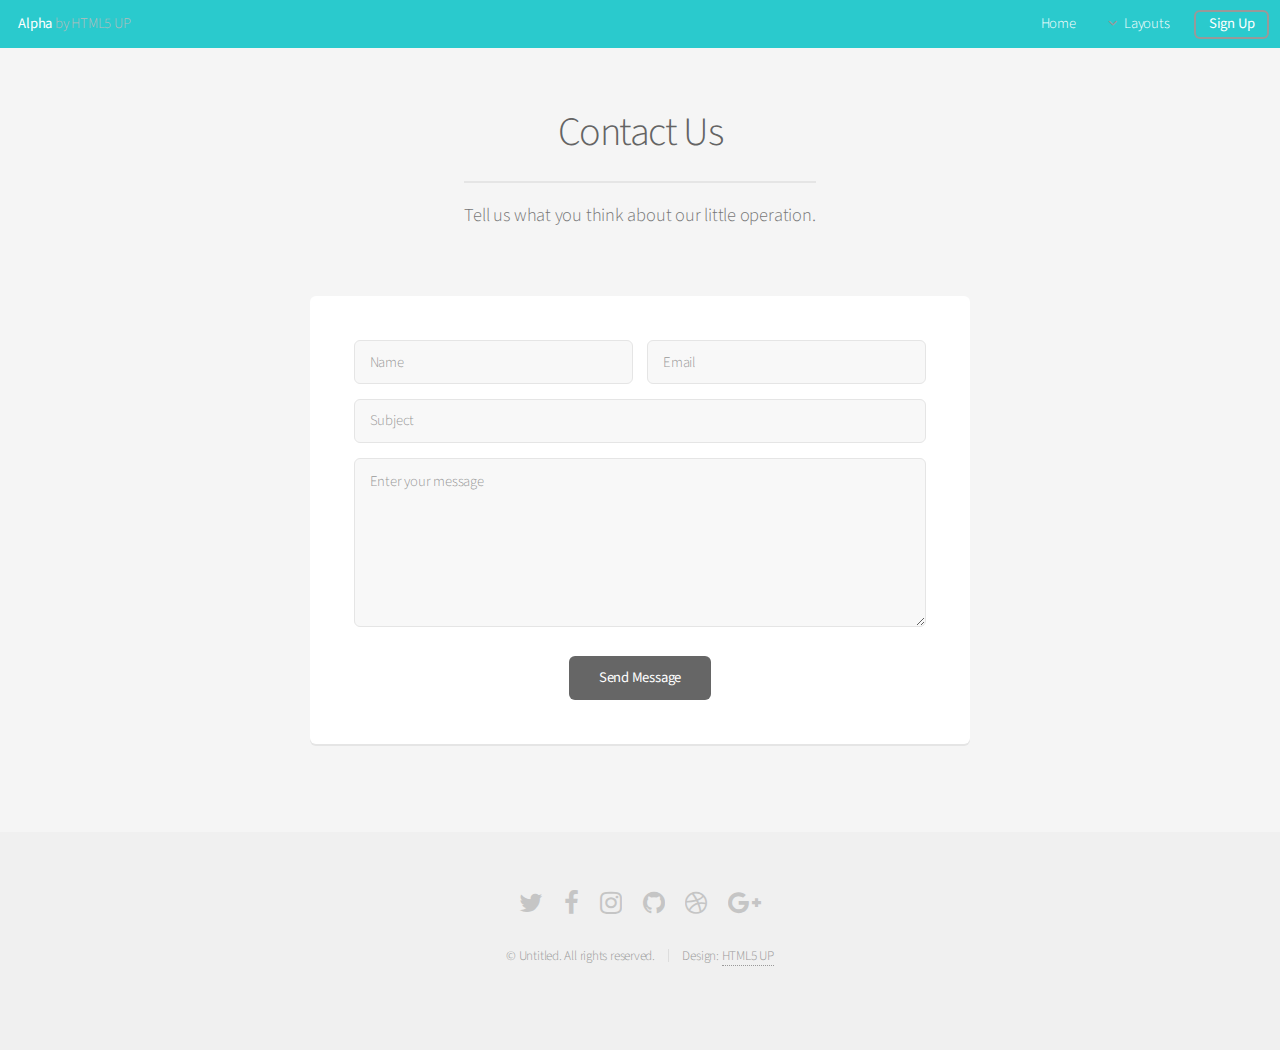
==== contact.html @ a95782b8 "Add files via upload" ====
<!DOCTYPE HTML>
<!--
	Alpha by HTML5 UP
	html5up.net | @ajlkn
	Free for personal and commercial use under the CCA 3.0 license (html5up.net/license)
-->
<html>
	<head>
		<title>Contact - Alpha by HTML5 UP</title>
		<meta charset="utf-8" />
		<meta name="viewport" content="width=device-width, initial-scale=1" />
		<!--[if lte IE 8]><script src="assets/js/ie/html5shiv.js"></script><![endif]-->
		<link rel="stylesheet" href="assets/css/main.css" />
		<!--[if lte IE 8]><link rel="stylesheet" href="assets/css/ie8.css" /><![endif]-->
	</head>
	<body>
		<div id="page-wrapper">

			<!-- Header -->
				<header id="header">
					<h1><a href="index.html">Alpha</a> by HTML5 UP</h1>
					<nav id="nav">
						<ul>
							<li><a href="index.html">Home</a></li>
							<li>
								<a href="#" class="icon fa-angle-down">Layouts</a>
								<ul>
									<li><a href="generic.html">Generic</a></li>
									<li><a href="contact.html">Contact</a></li>
									<li><a href="elements.html">Elements</a></li>
									<li>
										<a href="#">Submenu</a>
										<ul>
											<li><a href="#">Option One</a></li>
											<li><a href="#">Option Two</a></li>
											<li><a href="#">Option Three</a></li>
											<li><a href="#">Option Four</a></li>
										</ul>
									</li>
								</ul>
							</li>
							<li><a href="#" class="button">Sign Up</a></li>
						</ul>
					</nav>
				</header>

			<!-- Main -->
				<section id="main" class="container 75%">
					<header>
						<h2>Contact Us</h2>
						<p>Tell us what you think about our little operation.</p>
					</header>
					<div class="box">
						<form method="post" action="#">
							<div class="row uniform 50%">
								<div class="6u 12u(mobilep)">
									<input type="text" name="name" id="name" value="" placeholder="Name" />
								</div>
								<div class="6u 12u(mobilep)">
									<input type="email" name="email" id="email" value="" placeholder="Email" />
								</div>
							</div>
							<div class="row uniform 50%">
								<div class="12u">
									<input type="text" name="subject" id="subject" value="" placeholder="Subject" />
								</div>
							</div>
							<div class="row uniform 50%">
								<div class="12u">
									<textarea name="message" id="message" placeholder="Enter your message" rows="6"></textarea>
								</div>
							</div>
							<div class="row uniform">
								<div class="12u">
									<ul class="actions align-center">
										<li><input type="submit" value="Send Message" /></li>
									</ul>
								</div>
							</div>
						</form>
					</div>
				</section>

			<!-- Footer -->
				<footer id="footer">
					<ul class="icons">
						<li><a href="#" class="icon fa-twitter"><span class="label">Twitter</span></a></li>
						<li><a href="#" class="icon fa-facebook"><span class="label">Facebook</span></a></li>
						<li><a href="#" class="icon fa-instagram"><span class="label">Instagram</span></a></li>
						<li><a href="#" class="icon fa-github"><span class="label">Github</span></a></li>
						<li><a href="#" class="icon fa-dribbble"><span class="label">Dribbble</span></a></li>
						<li><a href="#" class="icon fa-google-plus"><span class="label">Google+</span></a></li>
					</ul>
					<ul class="copyright">
						<li>&copy; Untitled. All rights reserved.</li><li>Design: <a href="http://html5up.net">HTML5 UP</a></li>
					</ul>
				</footer>

		</div>

		<!-- Scripts -->
			<script src="assets/js/jquery.min.js"></script>
			<script src="assets/js/jquery.dropotron.min.js"></script>
			<script src="assets/js/jquery.scrollgress.min.js"></script>
			<script src="assets/js/skel.min.js"></script>
			<script src="assets/js/util.js"></script>
			<!--[if lte IE 8]><script src="assets/js/ie/respond.min.js"></script><![endif]-->
			<script src="assets/js/main.js"></script>

	</body>
</html>
---- assets/css/main.css ----
@import url("font-awesome.min.css");
@import url("https://fonts.googleapis.com/css?family=Source+Sans+Pro:300,400,300italic,400italic");

/*
	Alpha by HTML5 UP
	html5up.net | @ajlkn
	Free for personal and commercial use under the CCA 3.0 license (html5up.net/license)
*/

/* Reset */

	html, body, div, span, applet, object, iframe, h1, h2, h3, h4, h5, h6, p, blockquote, pre, a, abbr, acronym, address, big, cite, code, del, dfn, em, img, ins, kbd, q, s, samp, small, strike, strong, sub, sup, tt, var, b, u, i, center, dl, dt, dd, ol, ul, li, fieldset, form, label, legend, table, caption, tbody, tfoot, thead, tr, th, td, article, aside, canvas, details, embed, figure, figcaption, footer, header, hgroup, menu, nav, output, ruby, section, summary, time, mark, audio, video {
		margin: 0;
		padding: 0;
		border: 0;
		font-size: 100%;
		font: inherit;
		vertical-align: baseline;
	}

	article, aside, details, figcaption, figure, footer, header, hgroup, menu, nav, section {
		display: block;
	}

	body {
		line-height: 1;
	}

	ol, ul {
		list-style: none;
	}

	blockquote, q {
		quotes: none;
	}

	blockquote:before, blockquote:after, q:before, q:after {
		content: '';
		content: none;
	}

	table {
		border-collapse: collapse;
		border-spacing: 0;
	}

	body {
		-webkit-text-size-adjust: none;
	}

/* Box Model */

	*, *:before, *:after {
		-moz-box-sizing: border-box;
		-webkit-box-sizing: border-box;
		box-sizing: border-box;
	}

/* Containers */

	.container {
		margin-left: auto;
		margin-right: auto;
	}

	.container.\31 25\25 {
		width: 100%;
		max-width: 75em;
		min-width: 60em;
	}

	.container.\37 5\25 {
		width: 45em;
	}

	.container.\35 0\25 {
		width: 30em;
	}

	.container.\32 5\25 {
		width: 15em;
	}

	.container {
		width: 60em;
	}

	@media screen and (max-width: 1680px) {

		.container.\31 25\25 {
			width: 100%;
			max-width: 75em;
			min-width: 60em;
		}

		.container.\37 5\25 {
			width: 45em;
		}

		.container.\35 0\25 {
			width: 30em;
		}

		.container.\32 5\25 {
			width: 15em;
		}

		.container {
			width: 60em;
		}

	}

	@media screen and (max-width: 1280px) {

		.container.\31 25\25 {
			width: 100%;
			max-width: 75em;
			min-width: 60em;
		}

		.container.\37 5\25 {
			width: 45em;
		}

		.container.\35 0\25 {
			width: 30em;
		}

		.container.\32 5\25 {
			width: 15em;
		}

		.container {
			width: 60em;
		}

	}

	@media screen and (max-width: 980px) {

		.container.\31 25\25 {
			width: 100%;
			max-width: 112.5%;
			min-width: 90%;
		}

		.container.\37 5\25 {
			width: 67.5%;
		}

		.container.\35 0\25 {
			width: 45%;
		}

		.container.\32 5\25 {
			width: 22.5%;
		}

		.container {
			width: 90%;
		}

	}

	@media screen and (max-width: 840px) {

		.container.\31 25\25 {
			width: 100%;
			max-width: 112.5%;
			min-width: 90%;
		}

		.container.\37 5\25 {
			width: 67.5%;
		}

		.container.\35 0\25 {
			width: 45%;
		}

		.container.\32 5\25 {
			width: 22.5%;
		}

		.container {
			width: 90% !important;
		}

	}

	@media screen and (max-width: 736px) {

		.container.\31 25\25 {
			width: 100%;
			max-width: 125%;
			min-width: 100%;
		}

		.container.\37 5\25 {
			width: 75%;
		}

		.container.\35 0\25 {
			width: 50%;
		}

		.container.\32 5\25 {
			width: 25%;
		}

		.container {
			width: 100% !important;
		}

	}

	@media screen and (max-width: 480px) {

		.container.\31 25\25 {
			width: 100%;
			max-width: 125%;
			min-width: 100%;
		}

		.container.\37 5\25 {
			width: 75%;
		}

		.container.\35 0\25 {
			width: 50%;
		}

		.container.\32 5\25 {
			width: 25%;
		}

		.container {
			width: 100% !important;
		}

	}

/* Grid */

	.row {
		border-bottom: solid 1px transparent;
		-moz-box-sizing: border-box;
		-webkit-box-sizing: border-box;
		box-sizing: border-box;
	}

	.row > * {
		float: left;
		-moz-box-sizing: border-box;
		-webkit-box-sizing: border-box;
		box-sizing: border-box;
	}

	.row:after, .row:before {
		content: '';
		display: block;
		clear: both;
		height: 0;
	}

	.row.uniform > * > :first-child {
		margin-top: 0;
	}

	.row.uniform > * > :last-child {
		margin-bottom: 0;
	}

	.row.\30 \25 > * {
		padding: 0 0 0 0em;
	}

	.row.\30 \25 {
		margin: 0 0 -1px 0em;
	}

	.row.uniform.\30 \25 > * {
		padding: 0em 0 0 0em;
	}

	.row.uniform.\30 \25 {
		margin: 0em 0 -1px 0em;
	}

	.row > * {
		padding: 0 0 0 2em;
	}

	.row {
		margin: 0 0 -1px -2em;
	}

	.row.uniform > * {
		padding: 2em 0 0 2em;
	}

	.row.uniform {
		margin: -2em 0 -1px -2em;
	}

	.row.\32 00\25 > * {
		padding: 0 0 0 4em;
	}

	.row.\32 00\25 {
		margin: 0 0 -1px -4em;
	}

	.row.uniform.\32 00\25 > * {
		padding: 4em 0 0 4em;
	}

	.row.uniform.\32 00\25 {
		margin: -4em 0 -1px -4em;
	}

	.row.\31 50\25 > * {
		padding: 0 0 0 3em;
	}

	.row.\31 50\25 {
		margin: 0 0 -1px -3em;
	}

	.row.uniform.\31 50\25 > * {
		padding: 3em 0 0 3em;
	}

	.row.uniform.\31 50\25 {
		margin: -3em 0 -1px -3em;
	}

	.row.\35 0\25 > * {
		padding: 0 0 0 1em;
	}

	.row.\35 0\25 {
		margin: 0 0 -1px -1em;
	}

	.row.uniform.\35 0\25 > * {
		padding: 1em 0 0 1em;
	}

	.row.uniform.\35 0\25 {
		margin: -1em 0 -1px -1em;
	}

	.row.\32 5\25 > * {
		padding: 0 0 0 0.5em;
	}

	.row.\32 5\25 {
		margin: 0 0 -1px -0.5em;
	}

	.row.uniform.\32 5\25 > * {
		padding: 0.5em 0 0 0.5em;
	}

	.row.uniform.\32 5\25 {
		margin: -0.5em 0 -1px -0.5em;
	}

	.\31 2u, .\31 2u\24 {
		width: 100%;
		clear: none;
		margin-left: 0;
	}

	.\31 1u, .\31 1u\24 {
		width: 91.6666666667%;
		clear: none;
		margin-left: 0;
	}

	.\31 0u, .\31 0u\24 {
		width: 83.3333333333%;
		clear: none;
		margin-left: 0;
	}

	.\39 u, .\39 u\24 {
		width: 75%;
		clear: none;
		margin-left: 0;
	}

	.\38 u, .\38 u\24 {
		width: 66.6666666667%;
		clear: none;
		margin-left: 0;
	}

	.\37 u, .\37 u\24 {
		width: 58.3333333333%;
		clear: none;
		margin-left: 0;
	}

	.\36 u, .\36 u\24 {
		width: 50%;
		clear: none;
		margin-left: 0;
	}

	.\35 u, .\35 u\24 {
		width: 41.6666666667%;
		clear: none;
		margin-left: 0;
	}

	.\34 u, .\34 u\24 {
		width: 33.3333333333%;
		clear: none;
		margin-left: 0;
	}

	.\33 u, .\33 u\24 {
		width: 25%;
		clear: none;
		margin-left: 0;
	}

	.\32 u, .\32 u\24 {
		width: 16.6666666667%;
		clear: none;
		margin-left: 0;
	}

	.\31 u, .\31 u\24 {
		width: 8.3333333333%;
		clear: none;
		margin-left: 0;
	}

	.\31 2u\24 + *,
	.\31 1u\24 + *,
	.\31 0u\24 + *,
	.\39 u\24 + *,
	.\38 u\24 + *,
	.\37 u\24 + *,
	.\36 u\24 + *,
	.\35 u\24 + *,
	.\34 u\24 + *,
	.\33 u\24 + *,
	.\32 u\24 + *,
	.\31 u\24 + * {
		clear: left;
	}

	.\-11u {
		margin-left: 91.66667%;
	}

	.\-10u {
		margin-left: 83.33333%;
	}

	.\-9u {
		margin-left: 75%;
	}

	.\-8u {
		margin-left: 66.66667%;
	}

	.\-7u {
		margin-left: 58.33333%;
	}

	.\-6u {
		margin-left: 50%;
	}

	.\-5u {
		margin-left: 41.66667%;
	}

	.\-4u {
		margin-left: 33.33333%;
	}

	.\-3u {
		margin-left: 25%;
	}

	.\-2u {
		margin-left: 16.66667%;
	}

	.\-1u {
		margin-left: 8.33333%;
	}

	@media screen and (max-width: 1680px) {

		.row > * {
			padding: 0 0 0 2em;
		}

		.row {
			margin: 0 0 -1px -2em;
		}

		.row.uniform > * {
			padding: 2em 0 0 2em;
		}

		.row.uniform {
			margin: -2em 0 -1px -2em;
		}

		.row.\32 00\25 > * {
			padding: 0 0 0 4em;
		}

		.row.\32 00\25 {
			margin: 0 0 -1px -4em;
		}

		.row.uniform.\32 00\25 > * {
			padding: 4em 0 0 4em;
		}

		.row.uniform.\32 00\25 {
			margin: -4em 0 -1px -4em;
		}

		.row.\31 50\25 > * {
			padding: 0 0 0 3em;
		}

		.row.\31 50\25 {
			margin: 0 0 -1px -3em;
		}

		.row.uniform.\31 50\25 > * {
			padding: 3em 0 0 3em;
		}

		.row.uniform.\31 50\25 {
			margin: -3em 0 -1px -3em;
		}

		.row.\35 0\25 > * {
			padding: 0 0 0 1em;
		}

		.row.\35 0\25 {
			margin: 0 0 -1px -1em;
		}

		.row.uniform.\35 0\25 > * {
			padding: 1em 0 0 1em;
		}

		.row.uniform.\35 0\25 {
			margin: -1em 0 -1px -1em;
		}

		.row.\32 5\25 > * {
			padding: 0 0 0 0.5em;
		}

		.row.\32 5\25 {
			margin: 0 0 -1px -0.5em;
		}

		.row.uniform.\32 5\25 > * {
			padding: 0.5em 0 0 0.5em;
		}

		.row.uniform.\32 5\25 {
			margin: -0.5em 0 -1px -0.5em;
		}

		.\31 2u\28wide\29, .\31 2u\24\28wide\29 {
			width: 100%;
			clear: none;
			margin-left: 0;
		}

		.\31 1u\28wide\29, .\31 1u\24\28wide\29 {
			width: 91.6666666667%;
			clear: none;
			margin-left: 0;
		}

		.\31 0u\28wide\29, .\31 0u\24\28wide\29 {
			width: 83.3333333333%;
			clear: none;
			margin-left: 0;
		}

		.\39 u\28wide\29, .\39 u\24\28wide\29 {
			width: 75%;
			clear: none;
			margin-left: 0;
		}

		.\38 u\28wide\29, .\38 u\24\28wide\29 {
			width: 66.6666666667%;
			clear: none;
			margin-left: 0;
		}

		.\37 u\28wide\29, .\37 u\24\28wide\29 {
			width: 58.3333333333%;
			clear: none;
			margin-left: 0;
		}

		.\36 u\28wide\29, .\36 u\24\28wide\29 {
			width: 50%;
			clear: none;
			margin-left: 0;
		}

		.\35 u\28wide\29, .\35 u\24\28wide\29 {
			width: 41.6666666667%;
			clear: none;
			margin-left: 0;
		}

		.\34 u\28wide\29, .\34 u\24\28wide\29 {
			width: 33.3333333333%;
			clear: none;
			margin-left: 0;
		}

		.\33 u\28wide\29, .\33 u\24\28wide\29 {
			width: 25%;
			clear: none;
			margin-left: 0;
		}

		.\32 u\28wide\29, .\32 u\24\28wide\29 {
			width: 16.6666666667%;
			clear: none;
			margin-left: 0;
		}

		.\31 u\28wide\29, .\31 u\24\28wide\29 {
			width: 8.3333333333%;
			clear: none;
			margin-left: 0;
		}

		.\31 2u\24\28wide\29 + *,
		.\31 1u\24\28wide\29 + *,
		.\31 0u\24\28wide\29 + *,
		.\39 u\24\28wide\29 + *,
		.\38 u\24\28wide\29 + *,
		.\37 u\24\28wide\29 + *,
		.\36 u\24\28wide\29 + *,
		.\35 u\24\28wide\29 + *,
		.\34 u\24\28wide\29 + *,
		.\33 u\24\28wide\29 + *,
		.\32 u\24\28wide\29 + *,
		.\31 u\24\28wide\29 + * {
			clear: left;
		}

		.\-11u\28wide\29 {
			margin-left: 91.66667%;
		}

		.\-10u\28wide\29 {
			margin-left: 83.33333%;
		}

		.\-9u\28wide\29 {
			margin-left: 75%;
		}

		.\-8u\28wide\29 {
			margin-left: 66.66667%;
		}

		.\-7u\28wide\29 {
			margin-left: 58.33333%;
		}

		.\-6u\28wide\29 {
			margin-left: 50%;
		}

		.\-5u\28wide\29 {
			margin-left: 41.66667%;
		}

		.\-4u\28wide\29 {
			margin-left: 33.33333%;
		}

		.\-3u\28wide\29 {
			margin-left: 25%;
		}

		.\-2u\28wide\29 {
			margin-left: 16.66667%;
		}

		.\-1u\28wide\29 {
			margin-left: 8.33333%;
		}

	}

	@media screen and (max-width: 1280px) {

		.row > * {
			padding: 0 0 0 2em;
		}

		.row {
			margin: 0 0 -1px -2em;
		}

		.row.uniform > * {
			padding: 2em 0 0 2em;
		}

		.row.uniform {
			margin: -2em 0 -1px -2em;
		}

		.row.\32 00\25 > * {
			padding: 0 0 0 4em;
		}

		.row.\32 00\25 {
			margin: 0 0 -1px -4em;
		}

		.row.uniform.\32 00\25 > * {
			padding: 4em 0 0 4em;
		}

		.row.uniform.\32 00\25 {
			margin: -4em 0 -1px -4em;
		}

		.row.\31 50\25 > * {
			padding: 0 0 0 3em;
		}

		.row.\31 50\25 {
			margin: 0 0 -1px -3em;
		}

		.row.uniform.\31 50\25 > * {
			padding: 3em 0 0 3em;
		}

		.row.uniform.\31 50\25 {
			margin: -3em 0 -1px -3em;
		}

		.row.\35 0\25 > * {
			padding: 0 0 0 1em;
		}

		.row.\35 0\25 {
			margin: 0 0 -1px -1em;
		}

		.row.uniform.\35 0\25 > * {
			padding: 1em 0 0 1em;
		}

		.row.uniform.\35 0\25 {
			margin: -1em 0 -1px -1em;
		}

		.row.\32 5\25 > * {
			padding: 0 0 0 0.5em;
		}

		.row.\32 5\25 {
			margin: 0 0 -1px -0.5em;
		}

		.row.uniform.\32 5\25 > * {
			padding: 0.5em 0 0 0.5em;
		}

		.row.uniform.\32 5\25 {
			margin: -0.5em 0 -1px -0.5em;
		}

		.\31 2u\28normal\29, .\31 2u\24\28normal\29 {
			width: 100%;
			clear: none;
			margin-left: 0;
		}

		.\31 1u\28normal\29, .\31 1u\24\28normal\29 {
			width: 91.6666666667%;
			clear: none;
			margin-left: 0;
		}

		.\31 0u\28normal\29, .\31 0u\24\28normal\29 {
			width: 83.3333333333%;
			clear: none;
			margin-left: 0;
		}

		.\39 u\28normal\29, .\39 u\24\28normal\29 {
			width: 75%;
			clear: none;
			margin-left: 0;
		}

		.\38 u\28normal\29, .\38 u\24\28normal\29 {
			width: 66.6666666667%;
			clear: none;
			margin-left: 0;
		}

		.\37 u\28normal\29, .\37 u\24\28normal\29 {
			width: 58.3333333333%;
			clear: none;
			margin-left: 0;
		}

		.\36 u\28normal\29, .\36 u\24\28normal\29 {
			width: 50%;
			clear: none;
			margin-left: 0;
		}

		.\35 u\28normal\29, .\35 u\24\28normal\29 {
			width: 41.6666666667%;
			clear: none;
			margin-left: 0;
		}

		.\34 u\28normal\29, .\34 u\24\28normal\29 {
			width: 33.3333333333%;
			clear: none;
			margin-left: 0;
		}

		.\33 u\28normal\29, .\33 u\24\28normal\29 {
			width: 25%;
			clear: none;
			margin-left: 0;
		}

		.\32 u\28normal\29, .\32 u\24\28normal\29 {
			width: 16.6666666667%;
			clear: none;
			margin-left: 0;
		}

		.\31 u\28normal\29, .\31 u\24\28normal\29 {
			width: 8.3333333333%;
			clear: none;
			margin-left: 0;
		}

		.\31 2u\24\28normal\29 + *,
		.\31 1u\24\28normal\29 + *,
		.\31 0u\24\28normal\29 + *,
		.\39 u\24\28normal\29 + *,
		.\38 u\24\28normal\29 + *,
		.\37 u\24\28normal\29 + *,
		.\36 u\24\28normal\29 + *,
		.\35 u\24\28normal\29 + *,
		.\34 u\24\28normal\29 + *,
		.\33 u\24\28normal\29 + *,
		.\32 u\24\28normal\29 + *,
		.\31 u\24\28normal\29 + * {
			clear: left;
		}

		.\-11u\28normal\29 {
			margin-left: 91.66667%;
		}

		.\-10u\28normal\29 {
			margin-left: 83.33333%;
		}

		.\-9u\28normal\29 {
			margin-left: 75%;
		}

		.\-8u\28normal\29 {
			margin-left: 66.66667%;
		}

		.\-7u\28normal\29 {
			margin-left: 58.33333%;
		}

		.\-6u\28normal\29 {
			margin-left: 50%;
		}

		.\-5u\28normal\29 {
			margin-left: 41.66667%;
		}

		.\-4u\28normal\29 {
			margin-left: 33.33333%;
		}

		.\-3u\28normal\29 {
			margin-left: 25%;
		}

		.\-2u\28normal\29 {
			margin-left: 16.66667%;
		}

		.\-1u\28normal\29 {
			margin-left: 8.33333%;
		}

	}

	@media screen and (max-width: 980px) {

		.row > * {
			padding: 0 0 0 2em;
		}

		.row {
			margin: 0 0 -1px -2em;
		}

		.row.uniform > * {
			padding: 2em 0 0 2em;
		}

		.row.uniform {
			margin: -2em 0 -1px -2em;
		}

		.row.\32 00\25 > * {
			padding: 0 0 0 4em;
		}

		.row.\32 00\25 {
			margin: 0 0 -1px -4em;
		}

		.row.uniform.\32 00\25 > * {
			padding: 4em 0 0 4em;
		}

		.row.uniform.\32 00\25 {
			margin: -4em 0 -1px -4em;
		}

		.row.\31 50\25 > * {
			padding: 0 0 0 3em;
		}

		.row.\31 50\25 {
			margin: 0 0 -1px -3em;
		}

		.row.uniform.\31 50\25 > * {
			padding: 3em 0 0 3em;
		}

		.row.uniform.\31 50\25 {
			margin: -3em 0 -1px -3em;
		}

		.row.\35 0\25 > * {
			padding: 0 0 0 1em;
		}

		.row.\35 0\25 {
			margin: 0 0 -1px -1em;
		}

		.row.uniform.\35 0\25 > * {
			padding: 1em 0 0 1em;
		}

		.row.uniform.\35 0\25 {
			margin: -1em 0 -1px -1em;
		}

		.row.\32 5\25 > * {
			padding: 0 0 0 0.5em;
		}

		.row.\32 5\25 {
			margin: 0 0 -1px -0.5em;
		}

		.row.uniform.\32 5\25 > * {
			padding: 0.5em 0 0 0.5em;
		}

		.row.uniform.\32 5\25 {
			margin: -0.5em 0 -1px -0.5em;
		}

		.\31 2u\28narrow\29, .\31 2u\24\28narrow\29 {
			width: 100%;
			clear: none;
			margin-left: 0;
		}

		.\31 1u\28narrow\29, .\31 1u\24\28narrow\29 {
			width: 91.6666666667%;
			clear: none;
			margin-left: 0;
		}

		.\31 0u\28narrow\29, .\31 0u\24\28narrow\29 {
			width: 83.3333333333%;
			clear: none;
			margin-left: 0;
		}

		.\39 u\28narrow\29, .\39 u\24\28narrow\29 {
			width: 75%;
			clear: none;
			margin-left: 0;
		}

		.\38 u\28narrow\29, .\38 u\24\28narrow\29 {
			width: 66.6666666667%;
			clear: none;
			margin-left: 0;
		}

		.\37 u\28narrow\29, .\37 u\24\28narrow\29 {
			width: 58.3333333333%;
			clear: none;
			margin-left: 0;
		}

		.\36 u\28narrow\29, .\36 u\24\28narrow\29 {
			width: 50%;
			clear: none;
			margin-left: 0;
		}

		.\35 u\28narrow\29, .\35 u\24\28narrow\29 {
			width: 41.6666666667%;
			clear: none;
			margin-left: 0;
		}

		.\34 u\28narrow\29, .\34 u\24\28narrow\29 {
			width: 33.3333333333%;
			clear: none;
			margin-left: 0;
		}

		.\33 u\28narrow\29, .\33 u\24\28narrow\29 {
			width: 25%;
			clear: none;
			margin-left: 0;
		}

		.\32 u\28narrow\29, .\32 u\24\28narrow\29 {
			width: 16.6666666667%;
			clear: none;
			margin-left: 0;
		}

		.\31 u\28narrow\29, .\31 u\24\28narrow\29 {
			width: 8.3333333333%;
			clear: none;
			margin-left: 0;
		}

		.\31 2u\24\28narrow\29 + *,
		.\31 1u\24\28narrow\29 + *,
		.\31 0u\24\28narrow\29 + *,
		.\39 u\24\28narrow\29 + *,
		.\38 u\24\28narrow\29 + *,
		.\37 u\24\28narrow\29 + *,
		.\36 u\24\28narrow\29 + *,
		.\35 u\24\28narrow\29 + *,
		.\34 u\24\28narrow\29 + *,
		.\33 u\24\28narrow\29 + *,
		.\32 u\24\28narrow\29 + *,
		.\31 u\24\28narrow\29 + * {
			clear: left;
		}

		.\-11u\28narrow\29 {
			margin-left: 91.66667%;
		}

		.\-10u\28narrow\29 {
			margin-left: 83.33333%;
		}

		.\-9u\28narrow\29 {
			margin-left: 75%;
		}

		.\-8u\28narrow\29 {
			margin-left: 66.66667%;
		}

		.\-7u\28narrow\29 {
			margin-left: 58.33333%;
		}

		.\-6u\28narrow\29 {
			margin-left: 50%;
		}

		.\-5u\28narrow\29 {
			margin-left: 41.66667%;
		}

		.\-4u\28narrow\29 {
			margin-left: 33.33333%;
		}

		.\-3u\28narrow\29 {
			margin-left: 25%;
		}

		.\-2u\28narrow\29 {
			margin-left: 16.66667%;
		}

		.\-1u\28narrow\29 {
			margin-left: 8.33333%;
		}

	}

	@media screen and (max-width: 840px) {

		.row > * {
			padding: 0 0 0 2em;
		}

		.row {
			margin: 0 0 -1px -2em;
		}

		.row.uniform > * {
			padding: 2em 0 0 2em;
		}

		.row.uniform {
			margin: -2em 0 -1px -2em;
		}

		.row.\32 00\25 > * {
			padding: 0 0 0 4em;
		}

		.row.\32 00\25 {
			margin: 0 0 -1px -4em;
		}

		.row.uniform.\32 00\25 > * {
			padding: 4em 0 0 4em;
		}

		.row.uniform.\32 00\25 {
			margin: -4em 0 -1px -4em;
		}

		.row.\31 50\25 > * {
			padding: 0 0 0 3em;
		}

		.row.\31 50\25 {
			margin: 0 0 -1px -3em;
		}

		.row.uniform.\31 50\25 > * {
			padding: 3em 0 0 3em;
		}

		.row.uniform.\31 50\25 {
			margin: -3em 0 -1px -3em;
		}

		.row.\35 0\25 > * {
			padding: 0 0 0 1em;
		}

		.row.\35 0\25 {
			margin: 0 0 -1px -1em;
		}

		.row.uniform.\35 0\25 > * {
			padding: 1em 0 0 1em;
		}

		.row.uniform.\35 0\25 {
			margin: -1em 0 -1px -1em;
		}

		.row.\32 5\25 > * {
			padding: 0 0 0 0.5em;
		}

		.row.\32 5\25 {
			margin: 0 0 -1px -0.5em;
		}

		.row.uniform.\32 5\25 > * {
			padding: 0.5em 0 0 0.5em;
		}

		.row.uniform.\32 5\25 {
			margin: -0.5em 0 -1px -0.5em;
		}

		.\31 2u\28narrower\29, .\31 2u\24\28narrower\29 {
			width: 100%;
			clear: none;
			margin-left: 0;
		}

		.\31 1u\28narrower\29, .\31 1u\24\28narrower\29 {
			width: 91.6666666667%;
			clear: none;
			margin-left: 0;
		}

		.\31 0u\28narrower\29, .\31 0u\24\28narrower\29 {
			width: 83.3333333333%;
			clear: none;
			margin-left: 0;
		}

		.\39 u\28narrower\29, .\39 u\24\28narrower\29 {
			width: 75%;
			clear: none;
			margin-left: 0;
		}

		.\38 u\28narrower\29, .\38 u\24\28narrower\29 {
			width: 66.6666666667%;
			clear: none;
			margin-left: 0;
		}

		.\37 u\28narrower\29, .\37 u\24\28narrower\29 {
			width: 58.3333333333%;
			clear: none;
			margin-left: 0;
		}

		.\36 u\28narrower\29, .\36 u\24\28narrower\29 {
			width: 50%;
			clear: none;
			margin-left: 0;
		}

		.\35 u\28narrower\29, .\35 u\24\28narrower\29 {
			width: 41.6666666667%;
			clear: none;
			margin-left: 0;
		}

		.\34 u\28narrower\29, .\34 u\24\28narrower\29 {
			width: 33.3333333333%;
			clear: none;
			margin-left: 0;
		}

		.\33 u\28narrower\29, .\33 u\24\28narrower\29 {
			width: 25%;
			clear: none;
			margin-left: 0;
		}

		.\32 u\28narrower\29, .\32 u\24\28narrower\29 {
			width: 16.6666666667%;
			clear: none;
			margin-left: 0;
		}

		.\31 u\28narrower\29, .\31 u\24\28narrower\29 {
			width: 8.3333333333%;
			clear: none;
			margin-left: 0;
		}

		.\31 2u\24\28narrower\29 + *,
		.\31 1u\24\28narrower\29 + *,
		.\31 0u\24\28narrower\29 + *,
		.\39 u\24\28narrower\29 + *,
		.\38 u\24\28narrower\29 + *,
		.\37 u\24\28narrower\29 + *,
		.\36 u\24\28narrower\29 + *,
		.\35 u\24\28narrower\29 + *,
		.\34 u\24\28narrower\29 + *,
		.\33 u\24\28narrower\29 + *,
		.\32 u\24\28narrower\29 + *,
		.\31 u\24\28narrower\29 + * {
			clear: left;
		}

		.\-11u\28narrower\29 {
			margin-left: 91.66667%;
		}

		.\-10u\28narrower\29 {
			margin-left: 83.33333%;
		}

		.\-9u\28narrower\29 {
			margin-left: 75%;
		}

		.\-8u\28narrower\29 {
			margin-left: 66.66667%;
		}

		.\-7u\28narrower\29 {
			margin-left: 58.33333%;
		}

		.\-6u\28narrower\29 {
			margin-left: 50%;
		}

		.\-5u\28narrower\29 {
			margin-left: 41.66667%;
		}

		.\-4u\28narrower\29 {
			margin-left: 33.33333%;
		}

		.\-3u\28narrower\29 {
			margin-left: 25%;
		}

		.\-2u\28narrower\29 {
			margin-left: 16.66667%;
		}

		.\-1u\28narrower\29 {
			margin-left: 8.33333%;
		}

	}

	@media screen and (max-width: 736px) {

		.row > * {
			padding: 0 0 0 2em;
		}

		.row {
			margin: 0 0 -1px -2em;
		}

		.row.uniform > * {
			padding: 2em 0 0 2em;
		}

		.row.uniform {
			margin: -2em 0 -1px -2em;
		}

		.row.\32 00\25 > * {
			padding: 0 0 0 4em;
		}

		.row.\32 00\25 {
			margin: 0 0 -1px -4em;
		}

		.row.uniform.\32 00\25 > * {
			padding: 4em 0 0 4em;
		}

		.row.uniform.\32 00\25 {
			margin: -4em 0 -1px -4em;
		}

		.row.\31 50\25 > * {
			padding: 0 0 0 3em;
		}

		.row.\31 50\25 {
			margin: 0 0 -1px -3em;
		}

		.row.uniform.\31 50\25 > * {
			padding: 3em 0 0 3em;
		}

		.row.uniform.\31 50\25 {
			margin: -3em 0 -1px -3em;
		}

		.row.\35 0\25 > * {
			padding: 0 0 0 1em;
		}

		.row.\35 0\25 {
			margin: 0 0 -1px -1em;
		}

		.row.uniform.\35 0\25 > * {
			padding: 1em 0 0 1em;
		}

		.row.uniform.\35 0\25 {
			margin: -1em 0 -1px -1em;
		}

		.row.\32 5\25 > * {
			padding: 0 0 0 0.5em;
		}

		.row.\32 5\25 {
			margin: 0 0 -1px -0.5em;
		}

		.row.uniform.\32 5\25 > * {
			padding: 0.5em 0 0 0.5em;
		}

		.row.uniform.\32 5\25 {
			margin: -0.5em 0 -1px -0.5em;
		}

		.\31 2u\28mobile\29, .\31 2u\24\28mobile\29 {
			width: 100%;
			clear: none;
			margin-left: 0;
		}

		.\31 1u\28mobile\29, .\31 1u\24\28mobile\29 {
			width: 91.6666666667%;
			clear: none;
			margin-left: 0;
		}

		.\31 0u\28mobile\29, .\31 0u\24\28mobile\29 {
			width: 83.3333333333%;
			clear: none;
			margin-left: 0;
		}

		.\39 u\28mobile\29, .\39 u\24\28mobile\29 {
			width: 75%;
			clear: none;
			margin-left: 0;
		}

		.\38 u\28mobile\29, .\38 u\24\28mobile\29 {
			width: 66.6666666667%;
			clear: none;
			margin-left: 0;
		}

		.\37 u\28mobile\29, .\37 u\24\28mobile\29 {
			width: 58.3333333333%;
			clear: none;
			margin-left: 0;
		}

		.\36 u\28mobile\29, .\36 u\24\28mobile\29 {
			width: 50%;
			clear: none;
			margin-left: 0;
		}

		.\35 u\28mobile\29, .\35 u\24\28mobile\29 {
			width: 41.6666666667%;
			clear: none;
			margin-left: 0;
		}

		.\34 u\28mobile\29, .\34 u\24\28mobile\29 {
			width: 33.3333333333%;
			clear: none;
			margin-left: 0;
		}

		.\33 u\28mobile\29, .\33 u\24\28mobile\29 {
			width: 25%;
			clear: none;
			margin-left: 0;
		}

		.\32 u\28mobile\29, .\32 u\24\28mobile\29 {
			width: 16.6666666667%;
			clear: none;
			margin-left: 0;
		}

		.\31 u\28mobile\29, .\31 u\24\28mobile\29 {
			width: 8.3333333333%;
			clear: none;
			margin-left: 0;
		}

		.\31 2u\24\28mobile\29 + *,
		.\31 1u\24\28mobile\29 + *,
		.\31 0u\24\28mobile\29 + *,
		.\39 u\24\28mobile\29 + *,
		.\38 u\24\28mobile\29 + *,
		.\37 u\24\28mobile\29 + *,
		.\36 u\24\28mobile\29 + *,
		.\35 u\24\28mobile\29 + *,
		.\34 u\24\28mobile\29 + *,
		.\33 u\24\28mobile\29 + *,
		.\32 u\24\28mobile\29 + *,
		.\31 u\24\28mobile\29 + * {
			clear: left;
		}

		.\-11u\28mobile\29 {
			margin-left: 91.66667%;
		}

		.\-10u\28mobile\29 {
			margin-left: 83.33333%;
		}

		.\-9u\28mobile\29 {
			margin-left: 75%;
		}

		.\-8u\28mobile\29 {
			margin-left: 66.66667%;
		}

		.\-7u\28mobile\29 {
			margin-left: 58.33333%;
		}

		.\-6u\28mobile\29 {
			margin-left: 50%;
		}

		.\-5u\28mobile\29 {
			margin-left: 41.66667%;
		}

		.\-4u\28mobile\29 {
			margin-left: 33.33333%;
		}

		.\-3u\28mobile\29 {
			margin-left: 25%;
		}

		.\-2u\28mobile\29 {
			margin-left: 16.66667%;
		}

		.\-1u\28mobile\29 {
			margin-left: 8.33333%;
		}

	}

	@media screen and (max-width: 480px) {

		.row > * {
			padding: 0 0 0 2em;
		}

		.row {
			margin: 0 0 -1px -2em;
		}

		.row.uniform > * {
			padding: 2em 0 0 2em;
		}

		.row.uniform {
			margin: -2em 0 -1px -2em;
		}

		.row.\32 00\25 > * {
			padding: 0 0 0 4em;
		}

		.row.\32 00\25 {
			margin: 0 0 -1px -4em;
		}

		.row.uniform.\32 00\25 > * {
			padding: 4em 0 0 4em;
		}

		.row.uniform.\32 00\25 {
			margin: -4em 0 -1px -4em;
		}

		.row.\31 50\25 > * {
			padding: 0 0 0 3em;
		}

		.row.\31 50\25 {
			margin: 0 0 -1px -3em;
		}

		.row.uniform.\31 50\25 > * {
			padding: 3em 0 0 3em;
		}

		.row.uniform.\31 50\25 {
			margin: -3em 0 -1px -3em;
		}

		.row.\35 0\25 > * {
			padding: 0 0 0 1em;
		}

		.row.\35 0\25 {
			margin: 0 0 -1px -1em;
		}

		.row.uniform.\35 0\25 > * {
			padding: 1em 0 0 1em;
		}

		.row.uniform.\35 0\25 {
			margin: -1em 0 -1px -1em;
		}

		.row.\32 5\25 > * {
			padding: 0 0 0 0.5em;
		}

		.row.\32 5\25 {
			margin: 0 0 -1px -0.5em;
		}

		.row.uniform.\32 5\25 > * {
			padding: 0.5em 0 0 0.5em;
		}

		.row.uniform.\32 5\25 {
			margin: -0.5em 0 -1px -0.5em;
		}

		.\31 2u\28mobilep\29, .\31 2u\24\28mobilep\29 {
			width: 100%;
			clear: none;
			margin-left: 0;
		}

		.\31 1u\28mobilep\29, .\31 1u\24\28mobilep\29 {
			width: 91.6666666667%;
			clear: none;
			margin-left: 0;
		}

		.\31 0u\28mobilep\29, .\31 0u\24\28mobilep\29 {
			width: 83.3333333333%;
			clear: none;
			margin-left: 0;
		}

		.\39 u\28mobilep\29, .\39 u\24\28mobilep\29 {
			width: 75%;
			clear: none;
			margin-left: 0;
		}

		.\38 u\28mobilep\29, .\38 u\24\28mobilep\29 {
			width: 66.6666666667%;
			clear: none;
			margin-left: 0;
		}

		.\37 u\28mobilep\29, .\37 u\24\28mobilep\29 {
			width: 58.3333333333%;
			clear: none;
			margin-left: 0;
		}

		.\36 u\28mobilep\29, .\36 u\24\28mobilep\29 {
			width: 50%;
			clear: none;
			margin-left: 0;
		}

		.\35 u\28mobilep\29, .\35 u\24\28mobilep\29 {
			width: 41.6666666667%;
			clear: none;
			margin-left: 0;
		}

		.\34 u\28mobilep\29, .\34 u\24\28mobilep\29 {
			width: 33.3333333333%;
			clear: none;
			margin-left: 0;
		}

		.\33 u\28mobilep\29, .\33 u\24\28mobilep\29 {
			width: 25%;
			clear: none;
			margin-left: 0;
		}

		.\32 u\28mobilep\29, .\32 u\24\28mobilep\29 {
			width: 16.6666666667%;
			clear: none;
			margin-left: 0;
		}

		.\31 u\28mobilep\29, .\31 u\24\28mobilep\29 {
			width: 8.3333333333%;
			clear: none;
			margin-left: 0;
		}

		.\31 2u\24\28mobilep\29 + *,
		.\31 1u\24\28mobilep\29 + *,
		.\31 0u\24\28mobilep\29 + *,
		.\39 u\24\28mobilep\29 + *,
		.\38 u\24\28mobilep\29 + *,
		.\37 u\24\28mobilep\29 + *,
		.\36 u\24\28mobilep\29 + *,
		.\35 u\24\28mobilep\29 + *,
		.\34 u\24\28mobilep\29 + *,
		.\33 u\24\28mobilep\29 + *,
		.\32 u\24\28mobilep\29 + *,
		.\31 u\24\28mobilep\29 + * {
			clear: left;
		}

		.\-11u\28mobilep\29 {
			margin-left: 91.66667%;
		}

		.\-10u\28mobilep\29 {
			margin-left: 83.33333%;
		}

		.\-9u\28mobilep\29 {
			margin-left: 75%;
		}

		.\-8u\28mobilep\29 {
			margin-left: 66.66667%;
		}

		.\-7u\28mobilep\29 {
			margin-left: 58.33333%;
		}

		.\-6u\28mobilep\29 {
			margin-left: 50%;
		}

		.\-5u\28mobilep\29 {
			margin-left: 41.66667%;
		}

		.\-4u\28mobilep\29 {
			margin-left: 33.33333%;
		}

		.\-3u\28mobilep\29 {
			margin-left: 25%;
		}

		.\-2u\28mobilep\29 {
			margin-left: 16.66667%;
		}

		.\-1u\28mobilep\29 {
			margin-left: 8.33333%;
		}

	}

/* Basic */

	body {
		background: #f5f5f5;
	}

	body, input, select, textarea {
		color: #777;
		font-family: "Source Sans Pro", sans-serif;
		font-size: 16pt;
		font-weight: 300;
		line-height: 1.65em;
		letter-spacing: -0.015em;
	}

	a {
		-moz-transition: color 0.2s ease-in-out, border-bottom-color 0.2s ease-in-out;
		-webkit-transition: color 0.2s ease-in-out, border-bottom-color 0.2s ease-in-out;
		-ms-transition: color 0.2s ease-in-out, border-bottom-color 0.2s ease-in-out;
		transition: color 0.2s ease-in-out, border-bottom-color 0.2s ease-in-out;
		border-bottom: dotted 1px;
		color: #e89980;
		text-decoration: none;
	}

		a:hover {
			border-bottom-color: transparent;
		}

	strong, b {
		color: #646464;
		font-weight: 400;
	}

	em, i {
		font-style: italic;
	}

	p {
		margin: 0 0 2em 0;
	}

	h1, h2, h3, h4, h5, h6 {
		color: #646464;
		font-weight: 300;
		line-height: 1em;
		margin: 0 0 0.5em 0;
	}

		h1 a, h2 a, h3 a, h4 a, h5 a, h6 a {
			color: inherit;
			text-decoration: none;
		}

	h2 {
		font-size: 2.25em;
		line-height: 1.5em;
		letter-spacing: -0.035em;
	}

	h3 {
		font-size: 1.75em;
		line-height: 1.5em;
		letter-spacing: -0.025em;
	}

	h4 {
		font-size: 1.1em;
		line-height: 1.5em;
		letter-spacing: 0;
	}

	h5 {
		font-size: 0.9em;
		line-height: 1.5em;
		letter-spacing: 0;
	}

	h6 {
		font-size: 0.7em;
		line-height: 1.5em;
		letter-spacing: 0;
	}

	sub {
		font-size: 0.8em;
		position: relative;
		top: 0.5em;
	}

	sup {
		font-size: 0.8em;
		position: relative;
		top: -0.5em;
	}

	hr {
		border: 0;
		border-bottom: solid 2px #e5e5e5;
		margin: 2em 0;
	}

		hr.major {
			margin: 3em 0;
		}

	blockquote {
		border-left: solid 4px #e5e5e5;
		font-style: italic;
		margin: 0 0 2em 0;
		padding: 0.5em 0 0.5em 2em;
	}

	pre {
		-webkit-overflow-scrolling: touch;
		background: #f8f8f8;
		border-radius: 6px;
		border: solid 1px #e5e5e5;
		font-family: monospace;
		font-size: 0.9em;
		line-height: 1.75em;
		margin: 0 0 2em 0;
		overflow-x: auto;
		padding: 1em 1.5em;
	}

	code {
		background: #f8f8f8;
		border-radius: 6px;
		border: solid 1px #e5e5e5;
		font-family: monospace;
		font-size: 0.9em;
		margin: 0 0.25em;
		padding: 0.25em 0.65em;
	}

	.align-left {
		text-align: left;
	}

	.align-center {
		text-align: center;
	}

	.align-right {
		text-align: right;
	}

/* Section/Article */

	section.special, article.special {
		text-align: center;
	}

	header p {
		color: #999;
		position: relative;
		margin: 0 0 1.5em 0;
		font-style: italic;
	}

	header h2 + p {
		font-size: 1.25em;
		margin-top: -1em;
		line-height: 1.5em;
	}

	header h3 + p {
		font-size: 1.1em;
		margin-top: -0.85em;
		line-height: 1.5em;
	}

	header h4 + p,
	header h5 + p,
	header h6 + p {
		font-size: 0.8em;
		margin-top: -0.5em;
		line-height: 1.5em;
	}

	header.major {
		padding: 1em 0;
		text-align: center;
	}

		header.major h2 {
			margin: 0;
		}

		header.major p {
			display: inline-block;
			border-top: solid 2px #e5e5e5;
			color: #777;
			margin: 1.5em 0 0 0;
			padding: 1.5em 0 0 0;
			font-style: normal;
		}

/* Form */

	form {
		margin: 0 0 2em 0;
	}

	label {
		color: #646464;
		display: block;
		font-size: 0.9em;
		font-weight: 300;
		margin: 0 0 1em 0;
	}

	input[type="text"],
	input[type="password"],
	input[type="email"],
	select,
	textarea {
		-moz-appearance: none;
		-webkit-appearance: none;
		-ms-appearance: none;
		appearance: none;
		background: #f8f8f8;
		border-radius: 6px;
		border: solid 1px #e5e5e5;
		color: inherit;
		display: block;
		outline: 0;
		padding: 0 1em;
		text-decoration: none;
		width: 100%;
	}

		input[type="text"]:invalid,
		input[type="password"]:invalid,
		input[type="email"]:invalid,
		select:invalid,
		textarea:invalid {
			box-shadow: none;
		}

		input[type="text"]:focus,
		input[type="password"]:focus,
		input[type="email"]:focus,
		select:focus,
		textarea:focus {
			border-color: #e89980;
			box-shadow: 0 0 0 2px #e89980;
		}

	.select-wrapper {
		text-decoration: none;
		display: block;
		position: relative;
	}

		.select-wrapper:before {
			-moz-osx-font-smoothing: grayscale;
			-webkit-font-smoothing: antialiased;
			font-family: FontAwesome;
			font-style: normal;
			font-weight: normal;
			text-transform: none !important;
		}

		.select-wrapper:before {
			color: #e5e5e5;
			content: '\f078';
			display: block;
			height: 3em;
			line-height: 3em;
			pointer-events: none;
			position: absolute;
			right: 0;
			text-align: center;
			top: 0;
			width: 3em;
		}

		.select-wrapper select::-ms-expand {
			display: none;
		}

	input[type="text"],
	input[type="password"],
	input[type="email"],
	select {
		height: 3em;
	}

	textarea {
		padding: 0.75em 1em;
	}

	input[type="checkbox"],
	input[type="radio"] {
		-moz-appearance: none;
		-webkit-appearance: none;
		-ms-appearance: none;
		appearance: none;
		display: block;
		float: left;
		margin-right: -2em;
		opacity: 0;
		width: 1em;
		z-index: -1;
	}

		input[type="checkbox"] + label,
		input[type="radio"] + label {
			text-decoration: none;
			color: #777;
			cursor: pointer;
			display: inline-block;
			font-size: 1em;
			font-weight: 300;
			padding-left: 2.55em;
			padding-right: 0.75em;
			position: relative;
		}

			input[type="checkbox"] + label:before,
			input[type="radio"] + label:before {
				-moz-osx-font-smoothing: grayscale;
				-webkit-font-smoothing: antialiased;
				font-family: FontAwesome;
				font-style: normal;
				font-weight: normal;
				text-transform: none !important;
			}

			input[type="checkbox"] + label:before,
			input[type="radio"] + label:before {
				background: #f8f8f8;
				border-radius: 6px;
				border: solid 1px #e5e5e5;
				content: '';
				display: inline-block;
				height: 1.8em;
				left: 0;
				line-height: 1.725em;
				position: absolute;
				text-align: center;
				top: 0;
				width: 1.8em;
			}

		input[type="checkbox"]:checked + label:before,
		input[type="radio"]:checked + label:before {
			background: #666;
			border-color: #666;
			color: #ffffff;
			content: '\f00c';
		}

		input[type="checkbox"]:focus + label:before,
		input[type="radio"]:focus + label:before {
			border-color: #e89980;
			box-shadow: 0 0 0 1px #e89980;
		}

	input[type="checkbox"] + label:before {
		border-radius: 6px;
	}

	input[type="radio"] + label:before {
		border-radius: 100%;
	}

	::-webkit-input-placeholder {
		color: #999 !important;
		opacity: 1.0;
	}

	:-moz-placeholder {
		color: #999 !important;
		opacity: 1.0;
	}

	::-moz-placeholder {
		color: #999 !important;
		opacity: 1.0;
	}

	:-ms-input-placeholder {
		color: #999 !important;
		opacity: 1.0;
	}

	.formerize-placeholder {
		color: #999 !important;
		opacity: 1.0;
	}

/* Box */

	.box {
		background: #fff;
		border-radius: 6px;
		box-shadow: 0 2px 0 0 #e5e5e5;
		margin: 0 0 2em 0;
		padding: 3em;
	}

		.box > :last-child {
			margin-bottom: 0;
		}

		.box.alt {
			background: none !important;
			border-radius: 0 !important;
			box-shadow: none !important;
			margin: 0 0 2em 0;
			padding: 0 !important;
		}

		.box.features .features-row {
			border-top: solid 2px #e5e5e5;
			position: relative;
		}

			.box.features .features-row:after {
				clear: both;
				content: '';
				display: block;
			}

			.box.features .features-row section {
				float: left;
				padding: 3em;
				width: 50%;
			}

				.box.features .features-row section :last-child {
					margin-bottom: 0;
				}

				.box.features .features-row section:nth-child(2n) {
					padding-right: 0;
				}

					.box.features .features-row section:nth-child(2n):before {
						background: #e5e5e5;
						content: '';
						display: block;
						height: 100%;
						margin-left: -3em;
						position: absolute;
						top: 0;
						width: 2px;
					}

				.box.features .features-row section:nth-child(2n-1) {
					padding-left: 0;
				}

			.box.features .features-row:first-child {
				border-top: 0;
			}

				.box.features .features-row:first-child section {
					padding-top: 0;
				}

			.box.features .features-row:last-child {
				padding-bottom: 0;
			}

				.box.features .features-row:last-child section {
					padding-bottom: 0;
				}

		.box.special {
			text-align: center;
		}

		.box .image.featured {
			border-radius: 0;
			display: block;
			margin: 3em 0 3em -3em;
			position: relative;
			width: calc(100% + 6em);
		}

			.box .image.featured img {
				border-radius: 0;
				display: block;
				width: 100%;
			}

			.box .image.featured:first-child {
				border-radius: 6px 6px 0 0;
				margin-bottom: 3em;
				margin-top: -3em;
			}

				.box .image.featured:first-child img {
					border-radius: 6px 6px 0 0;
				}

			.box .image.featured:last-child {
				border-radius: 0 0 6px 6px;
				margin-bottom: -3em;
				margin-top: 3em;
			}

				.box .image.featured:last-child img {
					border-radius: 0 0 6px 6px;
				}

/* Icon */

	.icon {
		text-decoration: none;
		border-bottom: none;
		position: relative;
	}

		.icon:before {
			-moz-osx-font-smoothing: grayscale;
			-webkit-font-smoothing: antialiased;
			font-family: FontAwesome;
			font-style: normal;
			font-weight: normal;
			text-transform: none !important;
		}

		.icon > .label {
			display: none;
		}

		.icon.major {
			background: #666;
			border-radius: 100%;
			color: #ffffff;
			cursor: default;
			display: inline-block;
			height: 5.5em;
			line-height: 5.5em;
			margin: 0 0 2em 0;
			width: 5.5em;
		}

			.icon.major:before {
				font-size: 2.5em;
			}

			.icon.major.accent1 {
				background: #666;
				color: #ffffff;
			}

			.icon.major.accent2 {
				background: #e89980;
				color: #ffffff;
			}

			.icon.major.accent3 {
				background: #7fcdb8;
				color: #ffffff;
			}

			.icon.major.accent4 {
				background: #90b0ba;
				color: #ffffff;
			}

			.icon.major.accent5 {
				background: #e5cb95;
				color: #ffffff;
			}

/* Image */

	.image {
		border-radius: 6px;
		border: 0;
		display: inline-block;
		position: relative;
	}

		.image img {
			border-radius: 6px;
			display: block;
		}

		.image.left {
			float: left;
			padding: 0 1.5em 1em 0;
			top: 0.25em;
		}

		.image.right {
			float: right;
			padding: 0 0 1em 1.5em;
			top: 0.25em;
		}

		.image.fit {
			display: block;
			margin: 0 0 2em 0;
			width: 100%;
		}

			.image.fit img {
				display: block;
				width: 100%;
			}

/* List */

	ol {
		list-style: decimal;
		margin: 0 0 2em 0;
		padding-left: 1.25em;
	}

		ol li {
			padding-left: 0.25em;
		}

	ul {
		list-style: disc;
		margin: 0 0 2em 0;
		padding-left: 1em;
	}

		ul li {
			padding-left: 0.5em;
		}

		ul.alt {
			list-style: none;
			padding-left: 0;
		}

			ul.alt li {
				border-top: solid 1px #e5e5e5;
				padding: 0.5em 0;
			}

				ul.alt li:first-child {
					border-top: 0;
					padding-top: 0;
				}

		ul.icons {
			cursor: default;
			list-style: none;
			padding-left: 0;
		}

			ul.icons li {
				display: inline-block;
				padding: 0 1.25em 0 0;
			}

				ul.icons li:last-child {
					padding-right: 0;
				}

				ul.icons li .icon {
					color: inherit;
				}

					ul.icons li .icon:before {
						font-size: 1.75em;
					}

		ul.actions {
			cursor: default;
			list-style: none;
			padding-left: 0;
		}

			ul.actions li {
				display: inline-block;
				padding: 0 1em 0 0;
				vertical-align: middle;
			}

				ul.actions li:last-child {
					padding-right: 0;
				}

			ul.actions.small li {
				padding: 0 0.5em 0 0;
			}

			ul.actions.vertical li {
				display: block;
				padding: 1em 0 0 0;
			}

				ul.actions.vertical li:first-child {
					padding-top: 0;
				}

				ul.actions.vertical li > * {
					margin-bottom: 0;
				}

			ul.actions.vertical.small li {
				padding: 0.5em 0 0 0;
			}

				ul.actions.vertical.small li:first-child {
					padding-top: 0;
				}

			ul.actions.fit {
				display: table;
				margin-left: -1em;
				padding: 0;
				table-layout: fixed;
				width: calc(100% + 1em);
			}

				ul.actions.fit li {
					display: table-cell;
					padding: 0 0 0 1em;
				}

					ul.actions.fit li > * {
						margin-bottom: 0;
					}

				ul.actions.fit.small {
					margin-left: -0.5em;
					width: calc(100% + 0.5em);
				}

					ul.actions.fit.small li {
						padding: 0 0 0 0.5em;
					}

	dl {
		margin: 0 0 2em 0;
	}

/* Table */

	.table-wrapper {
		-webkit-overflow-scrolling: touch;
		overflow-x: auto;
	}

	table {
		margin: 0 0 2em 0;
		width: 100%;
	}

		table tbody tr {
			border: solid 1px #e5e5e5;
			border-left: 0;
			border-right: 0;
		}

			table tbody tr:nth-child(2n + 1) {
				background-color: #f8f8f8;
			}

		table td {
			padding: 0.75em 0.75em;
		}

		table th {
			color: #646464;
			font-size: 0.9em;
			font-weight: 300;
			padding: 0 0.75em 0.75em 0.75em;
			text-align: left;
		}

		table thead {
			border-bottom: solid 2px #e5e5e5;
		}

		table tfoot {
			border-top: solid 2px #e5e5e5;
		}

		table.alt {
			border-collapse: separate;
		}

			table.alt tbody tr td {
				border: solid 1px #e5e5e5;
				border-left-width: 0;
				border-top-width: 0;
			}

				table.alt tbody tr td:first-child {
					border-left-width: 1px;
				}

			table.alt tbody tr:first-child td {
				border-top-width: 1px;
			}

			table.alt thead {
				border-bottom: 0;
			}

			table.alt tfoot {
				border-top: 0;
			}

/* Button */

	input[type="submit"],
	input[type="reset"],
	input[type="button"],
	.button {
		-moz-appearance: none;
		-webkit-appearance: none;
		-ms-appearance: none;
		appearance: none;
		-moz-transition: background-color 0.2s ease-in-out, color 0.2s ease-in-out;
		-webkit-transition: background-color 0.2s ease-in-out, color 0.2s ease-in-out;
		-ms-transition: background-color 0.2s ease-in-out, color 0.2s ease-in-out;
		transition: background-color 0.2s ease-in-out, color 0.2s ease-in-out;
		background-color: #666;
		border-radius: 6px;
		border: 0;
		color: #ffffff;
		cursor: pointer;
		display: inline-block;
		font-weight: 400;
		height: 3em;
		line-height: 3em;
		padding: 0 2em;
		text-align: center;
		text-decoration: none;
		white-space: nowrap;
	}

		input[type="submit"]:hover,
		input[type="reset"]:hover,
		input[type="button"]:hover,
		.button:hover {
			background-color: #737373;
		}

		input[type="submit"]:active,
		input[type="reset"]:active,
		input[type="button"]:active,
		.button:active {
			background-color: #595959;
		}

		input[type="submit"].icon,
		input[type="reset"].icon,
		input[type="button"].icon,
		.button.icon {
			padding-left: 1.35em;
		}

			input[type="submit"].icon:before,
			input[type="reset"].icon:before,
			input[type="button"].icon:before,
			.button.icon:before {
				margin-right: 0.5em;
			}

		input[type="submit"].fit,
		input[type="reset"].fit,
		input[type="button"].fit,
		.button.fit {
			display: block;
			margin: 0 0 1em 0;
			width: 100%;
		}

		input[type="submit"].small,
		input[type="reset"].small,
		input[type="button"].small,
		.button.small {
			font-size: 0.8em;
			height: 2.7em;
			line-height: 2.7em;
		}

		input[type="submit"].big,
		input[type="reset"].big,
		input[type="button"].big,
		.button.big {
			font-size: 1.25em;
			height: 2.7em;
			line-height: 2.7em;
		}

		input[type="submit"].alt,
		input[type="reset"].alt,
		input[type="button"].alt,
		.button.alt {
			background-color: transparent;
			box-shadow: inset 0 0 0 2px #e5e5e5;
			color: #777;
		}

			input[type="submit"].alt:hover,
			input[type="reset"].alt:hover,
			input[type="button"].alt:hover,
			.button.alt:hover {
				background-color: #f8f8f8;
			}

			input[type="submit"].alt:active,
			input[type="reset"].alt:active,
			input[type="button"].alt:active,
			.button.alt:active {
				background-color: #f0f0f0;
			}

			input[type="submit"].alt.icon:before,
			input[type="reset"].alt.icon:before,
			input[type="button"].alt.icon:before,
			.button.alt.icon:before {
				color: #999;
			}

		input[type="submit"].special,
		input[type="reset"].special,
		input[type="button"].special,
		.button.special {
			background-color: #e89980;
			color: #ffffff !important;
		}

			input[type="submit"].special:hover,
			input[type="reset"].special:hover,
			input[type="button"].special:hover,
			.button.special:hover {
				background-color: #ecaa96;
			}

			input[type="submit"].special:active,
			input[type="reset"].special:active,
			input[type="button"].special:active,
			.button.special:active {
				background-color: #e4886a;
			}

		input[type="submit"].disabled, input[type="submit"]:disabled,
		input[type="reset"].disabled,
		input[type="reset"]:disabled,
		input[type="button"].disabled,
		input[type="button"]:disabled,
		.button.disabled,
		.button:disabled {
			background-color: #777 !important;
			box-shadow: inset 0 -0.15em 0 0 rgba(0, 0, 0, 0.15);
			color: #f5f5f5 !important;
			cursor: default;
			opacity: 0.25;
		}

/* Header */

	#page-wrapper {
		padding-top: 3em;
	}

	body.landing #page-wrapper {
		padding-top: 0;
	}

	@-moz-keyframes reveal-header {
		0% {
			top: -5em;
		}

		100% {
			top: 0;
		}
	}

	@-webkit-keyframes reveal-header {
		0% {
			top: -5em;
		}

		100% {
			top: 0;
		}
	}

	@-ms-keyframes reveal-header {
		0% {
			top: -5em;
		}

		100% {
			top: 0;
		}
	}

	@keyframes reveal-header {
		0% {
			top: -5em;
		}

		100% {
			top: 0;
		}
	}

	#header {
		background: #2ACACD;
		color: #bbb;
		cursor: default;
		height: 3.25em;
		left: 0;
		line-height: 3.25em;
		position: fixed;
		top: 0;
		width: 100%;
		z-index: 10000;
	}

		#header h1 {
			color: inherit;
			height: inherit;
			left: 1.25em;
			line-height: inherit;
			margin: 0;
			padding: 0;
			position: absolute;
			top: 0;
		}

			#header h1 a {
				color: #fff;
				font-weight: 400;
				border: 0;
			}

		#header nav {
			height: inherit;
			line-height: inherit;
			position: absolute;
			right: 0.75em;
			top: 0;
			vertical-align: middle;
		}

			#header nav > ul {
				list-style: none;
				margin: 0;
				padding-left: 0;
			}

				#header nav > ul > li {
					display: inline-block;
					padding-left: 0;
				}

					#header nav > ul > li > ul {
						display: none;
					}

					#header nav > ul > li a {
						display: inline-block;
						height: 2em;
						line-height: 1.95em;
						padding: 0 1em;
						border-radius: 6px;
					}

					#header nav > ul > li a:not(.button) {
						color: #fff;
						display: inline-block;
						text-decoration: none;
						border: 0;
					}

						#header nav > ul > li a:not(.button).icon:before {
							color: #999;
							margin-right: 0.5em;
						}

					#header nav > ul > li:first-child {
						margin-left: 0;
					}

					#header nav > ul > li.active a:not(.button) {
						background-color: rgba(153, 153, 153, 0.25);
					}

					#header nav > ul > li .button {
						margin: 0 0 0 0.5em;
						position: relative;
					}

		#header input[type="submit"],
		#header input[type="reset"],
		#header input[type="button"],
		#header .button {
			background-color: transparent;
			box-shadow: inset 0 0 0 2px #999;
			color: #fff;
		}

			#header input[type="submit"]:hover,
			#header input[type="reset"]:hover,
			#header input[type="button"]:hover,
			#header .button:hover {
				background-color: rgba(153, 153, 153, 0.25);
			}

			#header input[type="submit"]:active,
			#header input[type="reset"]:active,
			#header input[type="button"]:active,
			#header .button:active {
				background-color: rgba(153, 153, 153, 0.5);
			}

		#header .container {
			position: relative;
		}

			#header .container h1 {
				left: 0;
			}

			#header .container nav {
				right: 0;
			}

		#header.reveal {
			-moz-animation: reveal-header 0.5s;
			-webkit-animation: reveal-header 0.5s;
			-ms-animation: reveal-header 0.5s;
			animation: reveal-header 0.5s;
		}

		#header.alt {
			-moz-animation: none;
			-webkit-animation: none;
			-ms-animation: none;
			animation: none;
			background: none;
			color: rgba(255, 255, 255, 0.75);
			position: absolute;
		}

			#header.alt nav > ul > li a:not(.button).icon:before {
				color: rgba(255, 255, 255, 0.75);
			}

			#header.alt nav > ul > li.active a:not(.button) {
				background-color: rgba(255, 255, 255, 0.2);
			}

			#header.alt input[type="submit"],
			#header.alt input[type="reset"],
			#header.alt input[type="button"],
			#header.alt .button {
				box-shadow: inset 0 0 0 2px rgba(255, 255, 255, 0.5);
			}

				#header.alt input[type="submit"]:hover,
				#header.alt input[type="reset"]:hover,
				#header.alt input[type="button"]:hover,
				#header.alt .button:hover {
					background-color: rgba(255, 255, 255, 0.1);
				}

				#header.alt input[type="submit"]:active,
				#header.alt input[type="reset"]:active,
				#header.alt input[type="button"]:active,
				#header.alt .button:active {
					background-color: rgba(255, 255, 255, 0.2);
				}

	.dropotron {
		background: #fff;
		border-radius: 6px;
		box-shadow: 0 2px 0 0 rgba(0, 0, 0, 0.065), inset 0 -1px 0 0 #fff, inset 0 0 0 1px rgba(229, 229, 229, 0.5);
		list-style: none;
		margin: calc(-0.5em + 1px) 0 0 1px;
		padding: 0.5em 0;
		width: 11em;
	}

		.dropotron li {
			padding: 0;
		}

			.dropotron li a, .dropotron li span {
				-moz-transition: none;
				-webkit-transition: none;
				-ms-transition: none;
				transition: none;
				border: 0;
				border-top: solid 1px #f2f2f2;
				color: inherit;
				display: block;
				padding: 0.15em 1em;
			}

			.dropotron li:first-child > a, .dropotron li:first-child > span {
				border-top: 0;
			}

			.dropotron li.active > a, .dropotron li.active > span, .dropotron li:hover > a, .dropotron li:hover > span {
				background: #e89980;
				color: #ffffff;
			}

		.dropotron.level-0 {
			font-size: 0.9em;
			margin: 1em 0 0 0;
		}

			.dropotron.level-0:before {
				-moz-transform: rotate(45deg);
				-webkit-transform: rotate(45deg);
				-ms-transform: rotate(45deg);
				transform: rotate(45deg);
				background: #fff;
				border: solid 1px rgba(229, 229, 229, 0.5);
				border-bottom: 0;
				border-right: 0;
				box-shadow: -0.25em -0.125em 0.125em 0 rgba(0, 0, 0, 0.015);
				content: '';
				display: block;
				height: 0.75em;
				position: absolute;
				right: 1.25em;
				top: -0.375em;
				width: 0.75em;
				z-index: 0;
			}

/* Banner */

	#banner {
		background-attachment: scroll,							fixed;
		background-color: #666;
		background-image: url("images/overlay.png"), url("../../images/banner.jpg");
		background-position: top left,						center center;
		background-repeat: repeat,							no-repeat;
		background-size: auto,							cover;
		color: #fff;
		padding: 12em 0 20em 0;
		text-align: center;
	}

		#banner :last-child {
			margin-bottom: 0;
		}

		#banner h2, #banner h3, #banner h4, #banner h5, #banner h6 {
			color: #fff;
		}

		#banner h2 {
			font-size: 3.5em;
			line-height: 1em;
			margin: 0 0 0.5em 0;
			padding: 0;
		}

		#banner p {
			font-size: 1.25em;
			margin-bottom: 1.75em;
		}

		#banner input[type="submit"],
		#banner input[type="reset"],
		#banner input[type="button"],
		#banner .button {
			background-color: transparent;
			box-shadow: inset 0 0 0 2px rgba(255, 255, 255, 0.5);
			color: #fff;
			min-width: 12em;
		}

			#banner input[type="submit"]:hover,
			#banner input[type="reset"]:hover,
			#banner input[type="button"]:hover,
			#banner .button:hover {
				background-color: rgba(255, 255, 255, 0.1);
			}

			#banner input[type="submit"]:active,
			#banner input[type="reset"]:active,
			#banner input[type="button"]:active,
			#banner .button:active {
				background-color: rgba(255, 255, 255, 0.2);
			}

			#banner input[type="submit"].special,
			#banner input[type="reset"].special,
			#banner input[type="button"].special,
			#banner .button.special {
				background: #fff;
				color: #666 !important;
			}

/* Main */

	#main {
		padding: 4em 0;
	}

		#main > header {
			text-align: center;
			margin: 0 0 3em 0;
		}

			#main > header h2 {
				font-size: 2.75em;
				margin: 0;
			}

			#main > header p {
				border-top: solid 2px #e5e5e5;
				color: #777;
				display: inline-block;
				font-style: normal;
				margin: 1em 0 0 0;
				padding: 1em 0 1.25em 0;
			}

	body.landing #main {
		margin-top: -14em;
	}

/* Footer */

	#footer {
		background: #f0f0f0;
		padding: 4em 0 6em 0;
		text-align: center;
	}

		#footer .icons a {
			-moz-transition: opacity 0.2s ease-in-out;
			-webkit-transition: opacity 0.2s ease-in-out;
			-ms-transition: opacity 0.2s ease-in-out;
			transition: opacity 0.2s ease-in-out;
			opacity: 0.35;
		}

			#footer .icons a:hover {
				opacity: 0.75;
			}

		#footer .copyright {
			color: #999;
			font-size: 0.9em;
			line-height: 1em;
			margin: 2em 0 0 0;
			padding: 0;
			text-align: center;
		}

			#footer .copyright a {
				color: inherit;
			}

			#footer .copyright li {
				border-left: solid 1px #dddddd;
				display: inline-block;
				list-style: none;
				margin-left: 1em;
				padding-left: 1em;
			}

				#footer .copyright li:first-child {
					border-left: 0;
					margin-left: 0;
					padding-left: 0;
				}

/* CTA */

	#cta {
		background:#2ACACD;
		color: #f9e5df;
		padding: 3.5em 0 4em 0;
		text-align: center;
	}

		#cta h2, #cta h3, #cta h4, #cta h5, #cta h6 {
			color: inherit;
		}

		#cta form {
			margin: 0 auto;
			max-width: 100%;
			width: 25em;
		}

		#cta input[type="submit"],
		#cta input[type="reset"],
		#cta input[type="button"],
		#cta .button {
			box-shadow: none;
			background: #fff;
			color: #030303;
		}

		#cta input[type="text"],
		#cta input[type="password"],
		#cta input[type="email"],
		#cta select,
		#cta textarea {
			color: #ffffff;
			background: rgba(255, 255, 255, 0.15);
			border: 0;
		}

			#cta input[type="text"]:focus,
			#cta input[type="password"]:focus,
			#cta input[type="email"]:focus,
			#cta select:focus,
			#cta textarea:focus {
				box-shadow: inset 0 0 0 2px #fff;
			}

		#cta ::-webkit-input-placeholder {
			color: rgba(255, 255, 255, 0.75) !important;
		}

		#cta :-moz-placeholder {
			color: rgba(255, 255, 255, 0.75) !important;
		}

		#cta ::-moz-placeholder {
			color: rgba(255, 255, 255, 0.75) !important;
		}

		#cta :-ms-input-placeholder {
			color: rgba(255, 255, 255, 0.75) !important;
		}

		#cta .formerize-placeholder {
			color: rgba(255, 255, 255, 0.75) !important;
		}

/* Wide */

	@media screen and (max-width: 1680px) {

		/* Basic */

			body, input, select, textarea {
				font-size: 13pt;
			}

		/* Banner */

			#banner {
				padding: 10em 0 18em 0;
			}

	}

/* Normal */

	@media screen and (max-width: 1280px) {

		/* Basic */

			body, input, select, textarea {
				font-size: 11pt;
			}

		/* Header */

			.dropotron.level-0 {
				font-size: 1em;
			}

		/* Banner */

			#banner {
				background-attachment: scroll;
			}

				#banner h2 {
					font-size: 3.5em;
				}

	}

/* Narrow */

	@media screen and (max-width: 980px) {

		/* Basic */

			body, input, select, textarea {
				font-size: 11pt;
			}

	}

/* Narrower */

	#navPanel, #navButton {
		display: none;
	}

	@media screen and (max-width: 840px) {

		/* Basic */

			html, body {
				overflow-x: hidden;
			}

			body, input, select, textarea {
				font-size: 11pt;
			}

			h2 br, h3 br, h4 br, h5 br, h6 br {
				display: none;
			}

		/* Section/Article */

			header br {
				display: none;
			}

			header.major {
				padding: 0 4em;
			}

		/* Box */

			.box {
				padding: 3em 2em;
			}

				.box.features > section {
					padding: 3em 2em;
				}

				.box .image.featured {
					margin-left: -2em;
					width: calc(100% + 4em);
				}

					.box .image.featured:first-child {
						margin-bottom: 3em;
						margin-top: -3em;
					}

					.box .image.featured:last-child {
						margin-bottom: -3em;
						margin-top: 3em;
					}

		/* Header */

			#page-wrapper {
				padding-top: 0;
			}

			#header {
				display: none;
			}

		/* Banner */

		/* Off-Canvas Navigation */

			#page-wrapper {
				-moz-backface-visibility: hidden;
				-webkit-backface-visibility: hidden;
				-ms-backface-visibility: hidden;
				backface-visibility: hidden;
				-moz-transition: -moz-transform 0.5s ease;
				-webkit-transition: -webkit-transform 0.5s ease;
				-ms-transition: -ms-transform 0.5s ease;
				transition: transform 0.5s ease;
				padding-bottom: 1px;
			}

			#navButton {
				-moz-backface-visibility: hidden;
				-webkit-backface-visibility: hidden;
				-ms-backface-visibility: hidden;
				backface-visibility: hidden;
				-moz-transition: -moz-transform 0.5s ease;
				-webkit-transition: -webkit-transform 0.5s ease;
				-ms-transition: -ms-transform 0.5s ease;
				transition: transform 0.5s ease;
				display: block;
				height: 44px;
				left: 0;
				position: fixed;
				top: 0;
				width: 100%;
				z-index: 10001;
			}

				#navButton .toggle {
					text-decoration: none;
					height: 100%;
					left: 0;
					position: absolute;
					top: 0;
					width: 100%;
					border: 0;
					outline: 0;
				}

					#navButton .toggle:before {
						-moz-osx-font-smoothing: grayscale;
						-webkit-font-smoothing: antialiased;
						font-family: FontAwesome;
						font-style: normal;
						font-weight: normal;
						text-transform: none !important;
					}

					#navButton .toggle:before {
						background: rgba(192, 192, 192, 0.75);
						border-radius: 6px;
						color: #fff;
						content: '\f0c9';
						display: block;
						font-size: 16px;
						height: 2.25em;
						left: 0.5em;
						line-height: 2.25em;
						position: absolute;
						text-align: center;
						top: 0.5em;
						width: 3.5em;
					}

			#navPanel {
				-moz-backface-visibility: hidden;
				-webkit-backface-visibility: hidden;
				-ms-backface-visibility: hidden;
				backface-visibility: hidden;
				-moz-transform: translateX(-275px);
				-webkit-transform: translateX(-275px);
				-ms-transform: translateX(-275px);
				transform: translateX(-275px);
				-moz-transition: -moz-transform 0.5s ease;
				-webkit-transition: -webkit-transform 0.5s ease;
				-ms-transition: -ms-transform 0.5s ease;
				transition: transform 0.5s ease;
				display: block;
				height: 100%;
				left: 0;
				overflow-y: auto;
				position: fixed;
				top: 0;
				width: 275px;
				z-index: 10002;
				background: #2b2b2b;
				color: #bbb;
			}

				#navPanel .link {
					border-bottom: 0;
					border-top: solid 1px rgba(255, 255, 255, 0.05);
					color: #bbb;
					display: block;
					height: 44px;
					line-height: 44px;
					padding: 0 1em 0 1em;
					text-decoration: none;
				}

					#navPanel .link:first-child {
						border-top: 0;
					}

					#navPanel .link.depth-0 {
						color: #fff;
					}

					#navPanel .link .indent-1 {
						display: inline-block;
						width: 1em;
					}

					#navPanel .link .indent-2 {
						display: inline-block;
						width: 2em;
					}

					#navPanel .link .indent-3 {
						display: inline-block;
						width: 3em;
					}

					#navPanel .link .indent-4 {
						display: inline-block;
						width: 4em;
					}

					#navPanel .link .indent-5 {
						display: inline-block;
						width: 5em;
					}

			body.navPanel-visible #page-wrapper {
				-moz-transform: translateX(275px);
				-webkit-transform: translateX(275px);
				-ms-transform: translateX(275px);
				transform: translateX(275px);
			}

			body.navPanel-visible #navButton {
				-moz-transform: translateX(275px);
				-webkit-transform: translateX(275px);
				-ms-transform: translateX(275px);
				transform: translateX(275px);
			}

			body.navPanel-visible #navPanel {
				-moz-transform: translateX(0);
				-webkit-transform: translateX(0);
				-ms-transform: translateX(0);
				transform: translateX(0);
			}

	}

/* Mobile */

	@media screen and (max-width: 736px) {

		/* Basic */

			body, input, select, textarea {
				font-size: 11pt;
			}

			h2 {
				font-size: 1.75em;
				line-height: 1.35em;
				letter-spacing: -0.025em;
			}

			h3 {
				font-size: 1.5em;
			}

			h4 {
				font-size: 1em;
			}

		/* Section/Article */

			header.major {
				padding: 1em;
			}

				header.major h2, header.major p {
					padding-left: 0.5em;
					padding-right: 0.5em;
				}

		/* Box */

			.box {
				margin: 1em;
				overflow-x: hidden;
				padding: 2em 2em !important;
			}

				.box.features .features-row {
					border-top: 0;
					padding: 0;
				}

					.box.features .features-row section {
						border: 0;
						border-top: solid 1px #e5e5e5 !important;
						float: none;
						margin: 2em 0 0 0 !important;
						padding: 2em 0 0 0 !important;
						width: 100%;
					}

					.box.features .features-row:first-child section:first-child {
						border-top: 0 !important;
						margin-top: 0 !important;
						padding-top: 0 !important;
					}

				.box .image.featured {
					margin-left: -2em;
					width: calc(100% + 4em);
				}

					.box .image.featured:first-child {
						margin-bottom: 2em;
						margin-top: -2em;
					}

					.box .image.featured:last-child {
						margin-bottom: -2em;
						margin-top: 2em;
					}

		/* Banner */

			#banner {
				padding: 4em 0;
			}

				#banner h2 {
					font-size: 2.25em;
				}

				#banner p {
					font-size: 1.25em;
				}

		/* Main */

			#main {
				padding: 4em 0 0 0;
			}

				#main > header {
					margin: 0 2em 1.5em 2em;
				}

					#main > header h2 {
						font-size: 2em;
					}

					#main > header p {
						font-size: 1em;
						padding-bottom: 1em;
					}

			body.landing #main {
				padding: 0;
				margin-top: 0;
			}

		/* Footer */

			#footer {
				padding: 4em 0;
			}

				#footer .copyright li {
					border-left: 0;
					display: block;
					line-height: 2em;
					margin-left: 0;
					padding-left: 0;
				}

	}

/* Mobile (Portrait) */

	@media screen and (max-width: 480px) {

		/* Basic */

			html, body {
				min-width: 320px;
			}

			body, input, select, textarea {
				font-size: 11pt;
			}

		/* Section/Article */

			header.major {
				padding: 0;
			}

		/* List */

			ul.actions {
				margin: 0 0 2em 0;
			}

				ul.actions li {
					display: block;
					padding: 1em 0 0 0;
					text-align: center;
					width: 100%;
				}

					ul.actions li:first-child {
						padding-top: 0;
					}

					ul.actions li > * {
						width: 100%;
						margin: 0 !important;
					}

						ul.actions li > *.icon:before {
							margin-left: -2em;
						}

				ul.actions.small li {
					padding: 0.5em 0 0 0;
				}

					ul.actions.small li:first-child {
						padding-top: 0;
					}

		/* Box */

			.box {
				border-radius: 0;
				box-shadow: none;
				margin: 1em 0 0 0;
				padding: 3em 1em !important;
			}

				.box.features .features-row section {
					margin: 3em 0 0 0 !important;
					padding: 3em 0 0 0 !important;
				}

				.box .image.featured {
					border-radius: 0;
					margin-left: -1em;
					width: calc(100% + 2em);
				}

					.box .image.featured img {
						border-radius: 0 !important;
					}

					.box .image.featured:first-child {
						margin-bottom: 3em;
						margin-top: -3em;
					}

					.box .image.featured:last-child {
						margin-bottom: -3em;
						margin-top: 3em;
					}

		/* Banner */

			#banner {
				padding: 5em 1em 4em 1em;
			}

		/* Main */

			#main > .box:first-child {
				margin-top: 0;
			}

		/* CTA */

			#cta {
				padding: 2.5em 1em 3em 1em;
			}

	}
---- assets/css/ie8.css ----
/*
	Alpha by HTML5 UP
	html5up.net | @ajlkn
	Free for personal and commercial use under the CCA 3.0 license (html5up.net/license)
*/

/* Basic */

	pre, code {
		position: relative;
		-ms-behavior: url("assets/js/ie/PIE.htc");
	}

/* Form */

	input[type="text"],
	input[type="password"],
	input[type="email"],
	select,
	textarea {
		position: relative;
		-ms-behavior: url("assets/js/ie/PIE.htc");
		line-height: 3em;
	}

	input[type="checkbox"],
	input[type="radio"] {
		opacity: 1;
		z-index: auto;
	}

		input[type="checkbox"] + label:before,
		input[type="radio"] + label:before {
			display: none;
		}

/* Button */

	input[type="submit"],
	input[type="reset"],
	input[type="button"],
	.button {
		position: relative;
		-ms-behavior: url("assets/js/ie/PIE.htc");
	}

		input[type="submit"].alt,
		input[type="reset"].alt,
		input[type="button"].alt,
		.button.alt {
			border: solid 2px #e5e5e5;
		}

/* Box */

	.box {
		position: relative;
		-ms-behavior: url("assets/js/ie/PIE.htc");
	}

		.box .image.featured {
			margin: 2em 0;
			width: 100%;
		}

/* Icon */

	.icon.major {
		position: relative;
		-ms-behavior: url("assets/js/ie/PIE.htc");
	}

/* Image */

	.image {
		position: relative;
		-ms-behavior: url("assets/js/ie/PIE.htc");
	}

		.image img {
			position: relative;
			-ms-behavior: url("assets/js/ie/PIE.htc");
		}

/* Header */

	#header nav > ul > li a {
		color: #fff;
		display: inline-block;
		text-decoration: none;
		border: 0;
	}

		#header nav > ul > li a.icon:before {
			color: #fff;
			margin-right: 0.5em;
		}

	#header.alt {
		color: #fff;
	}

		#header.alt nav > ul > li a:not(.button).icon:before {
			color: rgba(255, 255, 255, 0.75);
		}

		#header.alt nav > ul > li.active a:not(.button) {
			background-color: rgba(255, 255, 255, 0.2);
		}

	.dropotron {
		border: solid 1px #e5e5e5;
	}

		.dropotron.level-0 {
			margin-top: 0;
		}

			.dropotron.level-0:before {
				display: none;
			}

/* Banner */

	#banner {
		background-attachment: scroll;
		background-image: url("../../images/banner.jpg");
		background-position: auto;
		background-repeat: no-repeat;
		background-size: cover;
		-ms-behavior: url("assets/js/ie/backgroundsize.min.htc");
	}

		#banner input[type="submit"],
		#banner input[type="reset"],
		#banner input[type="button"],
		#banner .button {
			border: solid 2px #fff;
		}

/* Main */

	#main {
		position: relative;
		z-index: 1;
	}

/* CTA */

	#cta input[type="text"],
	#cta input[type="password"],
	#cta input[type="email"],
	#cta select,
	#cta textarea {
		background: #e89980;
		border: solid 2px #fff;
	}

	#cta .formerize-placeholder {
		color: #fff !important;
	}
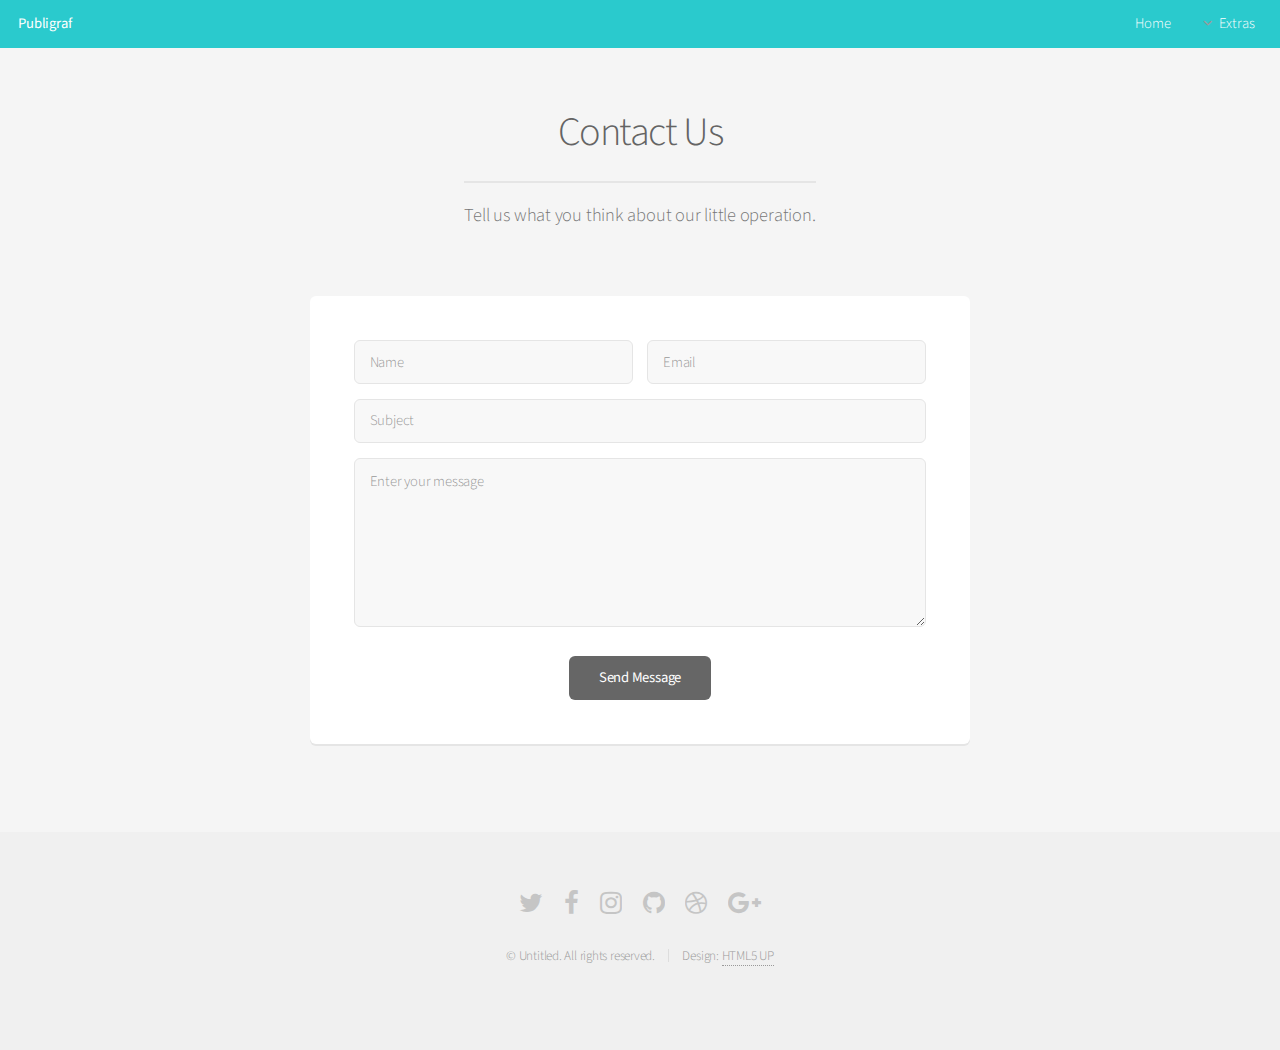
==== commit 2120bbb2: "Second commit" ====
--- a/contact.html
+++ b/contact.html
@@ -1,111 +1,110 @@
-<!DOCTYPE HTML>
-<!--
-	Alpha by HTML5 UP
-	html5up.net | @ajlkn
-	Free for personal and commercial use under the CCA 3.0 license (html5up.net/license)
--->
-<html>
-	<head>
-		<title>Contact - Alpha by HTML5 UP</title>
-		<meta charset="utf-8" />
-		<meta name="viewport" content="width=device-width, initial-scale=1" />
-		<!--[if lte IE 8]><script src="assets/js/ie/html5shiv.js"></script><![endif]-->
-		<link rel="stylesheet" href="assets/css/main.css" />
-		<!--[if lte IE 8]><link rel="stylesheet" href="assets/css/ie8.css" /><![endif]-->
-	</head>
-	<body>
-		<div id="page-wrapper">
-
-			<!-- Header -->
-				<header id="header">
-					<h1><a href="index.html">Alpha</a> by HTML5 UP</h1>
-					<nav id="nav">
-						<ul>
-							<li><a href="index.html">Home</a></li>
-							<li>
-								<a href="#" class="icon fa-angle-down">Layouts</a>
-								<ul>
-									<li><a href="generic.html">Generic</a></li>
-									<li><a href="contact.html">Contact</a></li>
-									<li><a href="elements.html">Elements</a></li>
-									<li>
-										<a href="#">Submenu</a>
-										<ul>
-											<li><a href="#">Option One</a></li>
-											<li><a href="#">Option Two</a></li>
-											<li><a href="#">Option Three</a></li>
-											<li><a href="#">Option Four</a></li>
-										</ul>
-									</li>
-								</ul>
-							</li>
-							<li><a href="#" class="button">Sign Up</a></li>
-						</ul>
-					</nav>
-				</header>
-
-			<!-- Main -->
-				<section id="main" class="container 75%">
-					<header>
-						<h2>Contact Us</h2>
-						<p>Tell us what you think about our little operation.</p>
-					</header>
-					<div class="box">
-						<form method="post" action="#">
-							<div class="row uniform 50%">
-								<div class="6u 12u(mobilep)">
-									<input type="text" name="name" id="name" value="" placeholder="Name" />
-								</div>
-								<div class="6u 12u(mobilep)">
-									<input type="email" name="email" id="email" value="" placeholder="Email" />
-								</div>
-							</div>
-							<div class="row uniform 50%">
-								<div class="12u">
-									<input type="text" name="subject" id="subject" value="" placeholder="Subject" />
-								</div>
-							</div>
-							<div class="row uniform 50%">
-								<div class="12u">
-									<textarea name="message" id="message" placeholder="Enter your message" rows="6"></textarea>
-								</div>
-							</div>
-							<div class="row uniform">
-								<div class="12u">
-									<ul class="actions align-center">
-										<li><input type="submit" value="Send Message" /></li>
-									</ul>
-								</div>
-							</div>
-						</form>
-					</div>
-				</section>
-
-			<!-- Footer -->
-				<footer id="footer">
-					<ul class="icons">
-						<li><a href="#" class="icon fa-twitter"><span class="label">Twitter</span></a></li>
-						<li><a href="#" class="icon fa-facebook"><span class="label">Facebook</span></a></li>
-						<li><a href="#" class="icon fa-instagram"><span class="label">Instagram</span></a></li>
-						<li><a href="#" class="icon fa-github"><span class="label">Github</span></a></li>
-						<li><a href="#" class="icon fa-dribbble"><span class="label">Dribbble</span></a></li>
-						<li><a href="#" class="icon fa-google-plus"><span class="label">Google+</span></a></li>
-					</ul>
-					<ul class="copyright">
-						<li>&copy; Untitled. All rights reserved.</li><li>Design: <a href="http://html5up.net">HTML5 UP</a></li>
-					</ul>
-				</footer>
-
-		</div>
-
-		<!-- Scripts -->
-			<script src="assets/js/jquery.min.js"></script>
-			<script src="assets/js/jquery.dropotron.min.js"></script>
-			<script src="assets/js/jquery.scrollgress.min.js"></script>
-			<script src="assets/js/skel.min.js"></script>
-			<script src="assets/js/util.js"></script>
-			<!--[if lte IE 8]><script src="assets/js/ie/respond.min.js"></script><![endif]-->
-			<script src="assets/js/main.js"></script>
-
-	</body>
+<!DOCTYPE HTML>
+<!--
+	Alpha by HTML5 UP
+	html5up.net | @ajlkn
+	Free for personal and commercial use under the CCA 3.0 license (html5up.net/license)
+-->
+<html>
+	<head>
+		<title>Contact - Alpha by HTML5 UP</title>
+		<meta charset="utf-8" />
+		<meta name="viewport" content="width=device-width, initial-scale=1" />
+		<!--[if lte IE 8]><script src="assets/js/ie/html5shiv.js"></script><![endif]-->
+		<link rel="stylesheet" href="assets/css/main.css" />
+		<!--[if lte IE 8]><link rel="stylesheet" href="assets/css/ie8.css" /><![endif]-->
+	</head>
+	<body>
+		<div id="page-wrapper">
+
+			<!-- Header -->
+				<header id="header">
+					<h1><a href="index.html">Publigraf</a></h1>
+					<nav id="nav">
+						<ul>
+							<li><a href="index.html">Home</a></li>
+							<li>
+								<a href="#" class="icon fa-angle-down">Extras</a>
+								<ul>
+									<li><a href="generic.html">Servicio Especial</a></li>
+									<li><a href="contact.html">Contact</a></li>
+						<!--			<li><a href="elements.html">Elements</a></li>
+									<li>
+										<a href="#">Submenu</a>
+										<ul>
+											<li><a href="#">Option One</a></li>
+											<li><a href="#">Option Two</a></li>
+											<li><a href="#">Option Three</a></li>
+											<li><a href="#">Option Four</a></li>
+										</ul>
+									</li>  -->
+								</ul>
+							</li>
+						</ul>
+					</nav>
+				</header>
+
+			<!-- Main -->
+				<section id="main" class="container 75%">
+					<header>
+						<h2>Contact Us</h2>
+						<p>Tell us what you think about our little operation.</p>
+					</header>
+					<div class="box">
+						<form method="post" action="#">
+							<div class="row uniform 50%">
+								<div class="6u 12u(mobilep)">
+									<input type="text" name="name" id="name" value="" placeholder="Name" />
+								</div>
+								<div class="6u 12u(mobilep)">
+									<input type="email" name="email" id="email" value="" placeholder="Email" />
+								</div>
+							</div>
+							<div class="row uniform 50%">
+								<div class="12u">
+									<input type="text" name="subject" id="subject" value="" placeholder="Subject" />
+								</div>
+							</div>
+							<div class="row uniform 50%">
+								<div class="12u">
+									<textarea name="message" id="message" placeholder="Enter your message" rows="6"></textarea>
+								</div>
+							</div>
+							<div class="row uniform">
+								<div class="12u">
+									<ul class="actions align-center">
+										<li><input type="submit" value="Send Message" /></li>
+									</ul>
+								</div>
+							</div>
+						</form>
+					</div>
+				</section>
+
+			<!-- Footer -->
+				<footer id="footer">
+					<ul class="icons">
+						<li><a href="#" class="icon fa-twitter"><span class="label">Twitter</span></a></li>
+						<li><a href="#" class="icon fa-facebook"><span class="label">Facebook</span></a></li>
+						<li><a href="#" class="icon fa-instagram"><span class="label">Instagram</span></a></li>
+						<li><a href="#" class="icon fa-github"><span class="label">Github</span></a></li>
+						<li><a href="#" class="icon fa-dribbble"><span class="label">Dribbble</span></a></li>
+						<li><a href="#" class="icon fa-google-plus"><span class="label">Google+</span></a></li>
+					</ul>
+					<ul class="copyright">
+						<li>&copy; Untitled. All rights reserved.</li><li>Design: <a href="http://html5up.net">HTML5 UP</a></li>
+					</ul>
+				</footer>
+
+		</div>
+
+		<!-- Scripts -->
+			<script src="assets/js/jquery.min.js"></script>
+			<script src="assets/js/jquery.dropotron.min.js"></script>
+			<script src="assets/js/jquery.scrollgress.min.js"></script>
+			<script src="assets/js/skel.min.js"></script>
+			<script src="assets/js/util.js"></script>
+			<!--[if lte IE 8]><script src="assets/js/ie/respond.min.js"></script><![endif]-->
+			<script src="assets/js/main.js"></script>
+
+	</body>
 </html>